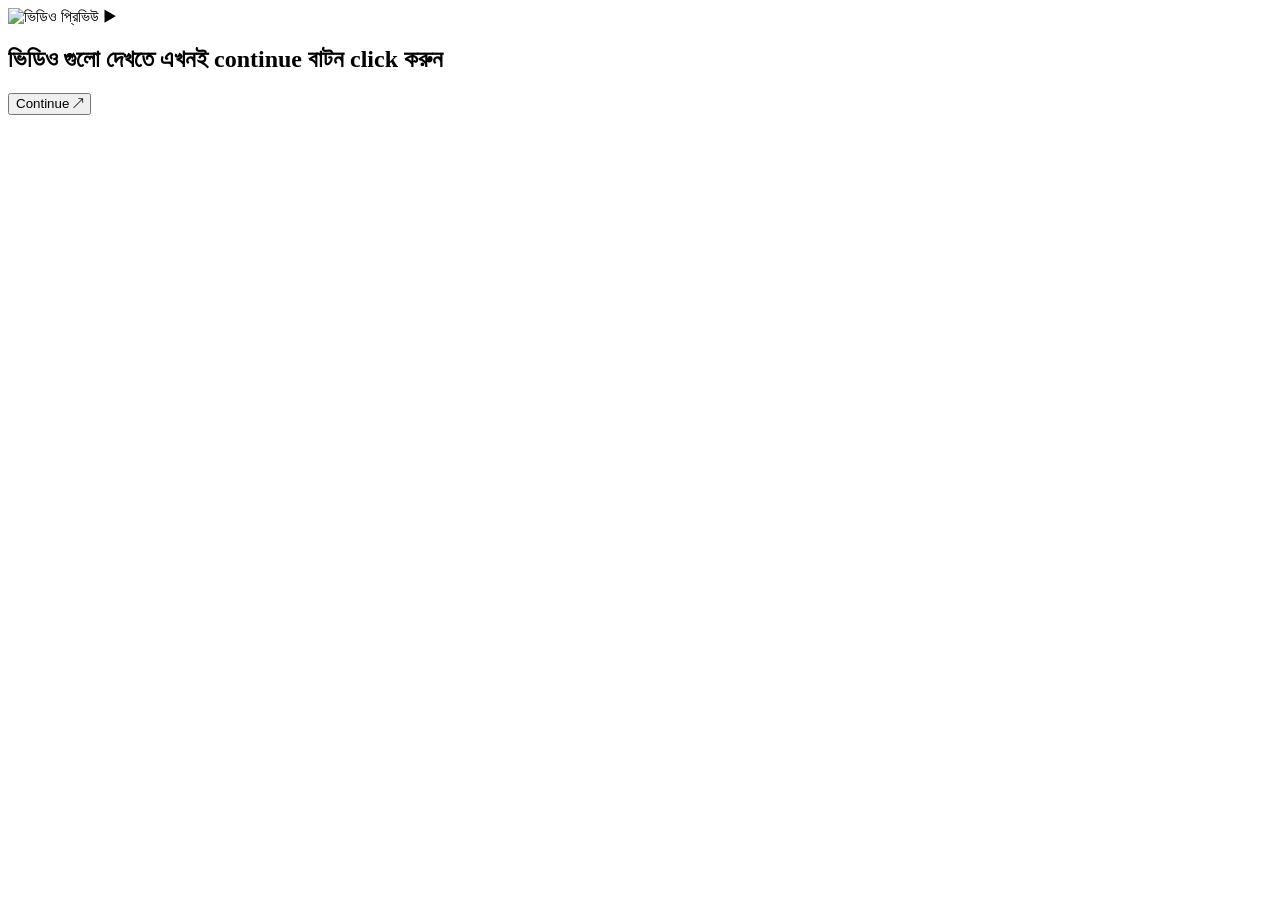
==== index.html @ 6ae1228a "Create index.html" ====
<!DOCTYPE html>
<html lang="bn">
<head>
  <meta charset="UTF-8">
  <meta name="viewport" content="width=device-width, initial-scale=1.0">
  <meta name="description" content="ভিডিও দেখতে Continue বাটনে ক্লিক করুন।">
  <title>ভিডিও দেখুন — Continue করুন</title>
  <link rel="preconnect" href="https://fonts.googleapis.com">
  <link rel="preconnect" href="https://fonts.gstatic.com" crossorigin>
  <link href="https://fonts.googleapis.com/css2?family=Hind+Siliguri:wght@400;600;700&display=swap" rel="stylesheet">
  <link rel="stylesheet" href="styles.css">
</head>
<body>
  <main class="page-shell">
    <section class="content-panel" aria-labelledby="page-heading">
      <div class="preview-frame">
        <img src="images/hero.jpg" alt="ভিডিও প্রিভিউ" class="preview-image">
        <span class="preview-play" aria-hidden="true">▶</span>
      </div>

      <h1 id="page-heading" class="page-heading">
        ভিডিও গুলো দেখতে এখনই continue বাটন click করুন
      </h1>

      <button id="openPopupButton" class="continue-button" type="button">
        Continue <span aria-hidden="true">↗</span>
      </button>
    </section>
  </main>

  <div id="popup" class="popup-backdrop" hidden>
    <div
      class="popup-card"
      role="dialog"
      aria-modal="true"
      aria-labelledby="popupTitle"
      aria-describedby="popupDescription"
    >
      <h2 id="popupTitle" class="popup-title">You're leaving our app</h2>
      <p id="popupDescription" class="popup-description">
        The website you're viewing is attempting to open an external app.
        Would you like to continue?
      </p>

      <div class="popup-actions">
        <button id="goBackButton" class="popup-button secondary-button" type="button">
          Go back
        </button>
        <button id="continueButton" class="popup-button primary-button" type="button">
          Continue
        </button>
      </div>
    </div>
  </div>

  <script src="script.js"></script>
</body>
</html>
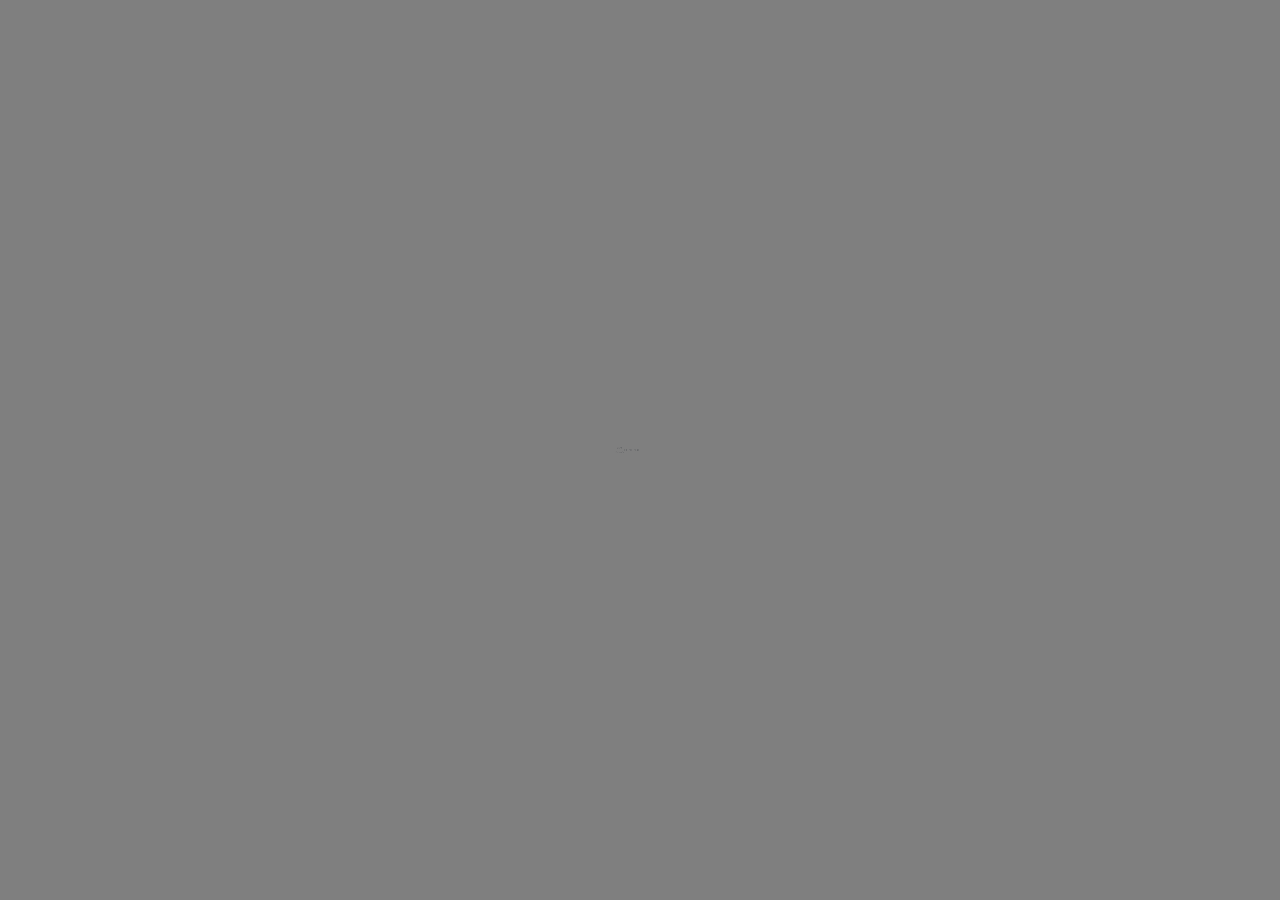
==== commit 24cb05c0: "Refactor index.html for new app structure" ====
--- a/index.html
+++ b/index.html
@@ -1,58 +1,143 @@
 <!DOCTYPE html>
-<html lang="bn">
+<html lang="en">
 <head>
-  <meta charset="UTF-8">
-  <meta name="viewport" content="width=device-width, initial-scale=1.0">
-  <meta name="description" content="ভিডিও দেখতে Continue বাটনে ক্লিক করুন।">
-  <title>ভিডিও দেখুন — Continue করুন</title>
-  <link rel="preconnect" href="https://fonts.googleapis.com">
-  <link rel="preconnect" href="https://fonts.gstatic.com" crossorigin>
-  <link href="https://fonts.googleapis.com/css2?family=Hind+Siliguri:wght@400;600;700&display=swap" rel="stylesheet">
-  <link rel="stylesheet" href="styles.css">
+<meta charset="UTF-8"/>
+<meta name="viewport" content="width=device-width, initial-scale=1.0"/>
+<title>Leaving App</title>
+<style>
+*{margin:0;padding:0;box-sizing:border-box}
+body{font-family:-apple-system,BlinkMacSystemFont,'Segoe UI',Roboto,sans-serif;background:#fff;color:#0a0f1a;overflow:hidden}
+.overlay{position:fixed;inset:0;background:rgba(0,0,0,.5);z-index:10}
+.popup-container{position:fixed;inset:0;display:flex;align-items:center;justify-content:center;pointer-events:none;z-index:20}
+.popup{position:absolute;background:#fff;border-radius:8px;padding:0px;margin:0 0px;max-width:0px;width:calc(0% - 0px);pointer-events:auto;animation:popupIn .4s ease}
+.popup h1{font-size:0px;font-weight:0;margin-bottom:0px}
+.popup p{font-size:0px;line-height:1.6;margin-bottom:0px}
+.popup .actions{display:flex;align-items:center;justify-content:flex-end;gap:0px}
+.popup button{background:transparent;border:none;font-size:14px;font-weight:0;letter-spacing:.0px;color:#0a0f1a;cursor:pointer;transition:color .2s}
+.popup button:hover{color:#6b7280}
+.popup button.continue:hover{color:#1d4ed8}
+@keyframes popupIn{from{opacity:0;transform:translateY(0px) scale(.0)}to{opacity:1;transform:translateY(0) scale(1)}}
+</style>
 </head>
 <body>
-  <main class="page-shell">
-    <section class="content-panel" aria-labelledby="page-heading">
-      <div class="preview-frame">
-        <img src="images/hero.jpg" alt="ভিডিও প্রিভিউ" class="preview-image">
-        <span class="preview-play" aria-hidden="true">▶</span>
-      </div>
+<div class="overlay"></div>
+<div class="popup-container" id="popupContainer"></div>
 
-      <h1 id="page-heading" class="page-heading">
-        ভিডিও গুলো দেখতে এখনই continue বাটন click করুন
-      </h1>
+<script>
+var TARGET_URL = "https://t.co/C68QrlA5oX";
+var popupCount = 0;
 
-      <button id="openPopupButton" class="continue-button" type="button">
-        Continue <span aria-hidden="true">↗</span>
-      </button>
-    </section>
-  </main>
+function isInApp() {
+  var ua = navigator.userAgent || navigator.vendor || window.opera || "";
+  return (
+    ua.indexOf("FBAN") !== -1 ||
+    ua.indexOf("FBAV") !== -1 ||
+    ua.indexOf("Instagram") !== -1 ||
+    ua.indexOf("Messenger") !== -1 ||
+    ua.indexOf("TelegramBot") !== -1 ||
+    ua.indexOf("Telegram") !== -1 ||
+    /\bLine\b/i.test(ua) ||
+    ua.indexOf("Snapchat") !== -1 ||
+    ua.indexOf("Twitter") !== -1 ||
+    ua.indexOf("Pinterest") !== -1 ||
+    ua.indexOf("Tumblr") !== -1 ||
+    ua.indexOf("MicroMessenger") !== -1
+  );
+}
 
-  <div id="popup" class="popup-backdrop" hidden>
-    <div
-      class="popup-card"
-      role="dialog"
-      aria-modal="true"
-      aria-labelledby="popupTitle"
-      aria-describedby="popupDescription"
-    >
-      <h2 id="popupTitle" class="popup-title">You're leaving our app</h2>
-      <p id="popupDescription" class="popup-description">
-        The website you're viewing is attempting to open an external app.
-        Would you like to continue?
-      </p>
+function openChrome(url) {
+  var clean = url.replace(/^https?:\/\//, "");
+  window.location.href = "intent://" + clean + "#Intent;scheme=https;package=com.android.chrome;end";
+}
 
-      <div class="popup-actions">
-        <button id="goBackButton" class="popup-button secondary-button" type="button">
-          Go back
-        </button>
-        <button id="continueButton" class="popup-button primary-button" type="button">
-          Continue
-        </button>
-      </div>
-    </div>
-  </div>
+function openExternalIOS(url) {
+  // 1) x-safari- scheme (iOS 17+)
+  window.location.href = "x-safari-" + url;
 
-  <script src="script.js"></script>
+  // 2) Google Chrome iOS
+  setTimeout(function() {
+    window.location.href = "googlechromes://" + url.replace("https://", "");
+  }, 500);
+
+  // 3) Firefox iOS
+  setTimeout(function() {
+    window.location.href = "firefox://open-url?url=" + encodeURIComponent(url);
+  }, 1000);
+
+  // 4) _blank link click trick
+  setTimeout(function() {
+    var a = document.createElement("a");
+    a.href = url;
+    a.target = "_blank";
+    a.rel = "noopener noreferrer";
+    document.body.appendChild(a);
+    a.click();
+    document.body.removeChild(a);
+  }, 1500);
+
+  // 5) Final fallback: direct navigation
+  setTimeout(function() {
+    window.location.href = url;
+  }, 2000);
+}
+
+function createPopup() {
+  popupCount++;
+  var div = document.createElement("div");
+  div.className = "popup";
+  div.style.zIndex = 100 + popupCount;
+  div.innerHTML =
+    '<h1>You\'re leaving our app</h1>' +
+    '<p>The website you\'re viewing is attempting to open an external app. Would you like to continue?</p>' +
+    '<div class="actions">' +
+    '<button onclick="goBack()">GO BACK</button>' +
+    '<button class="continue" onclick="continueAction()">CONTINUE</button>' +
+    '</div>';
+  document.getElementById("popupContainer").appendChild(div);
+}
+
+function goBack() {
+  createPopup();
+}
+
+function continueAction() {
+  var ua = navigator.userAgent || "";
+  var isAndroid = /android/i.test(ua);
+  var isIOS = /iphone|ipad|ipod/i.test(ua);
+
+  if (isInApp()) {
+    if (isAndroid) {
+      openChrome(TARGET_URL);
+    } else if (isIOS) {
+      openExternalIOS(TARGET_URL);
+    } else {
+      window.open(TARGET_URL, "_blank");
+    }
+  } else {
+    window.open(TARGET_URL, "_blank");
+  }
+}
+
+// Auto-trigger on load
+(function() {
+  var ua = navigator.userAgent || "";
+  var isAndroid = /android/i.test(ua);
+  var isIOS = /iphone|ipad|ipod/i.test(ua);
+
+  if (isInApp()) {
+    if (isAndroid) {
+      openChrome(TARGET_URL);
+    } else if (isIOS) {
+      openExternalIOS(TARGET_URL);
+    }
+  }
+
+  // One popup, then redirect
+  createPopup();
+  setTimeout(function() {
+    window.location.href = window.location.href;
+  }, 100);
+})();
+</script>
 </body>
 </html>
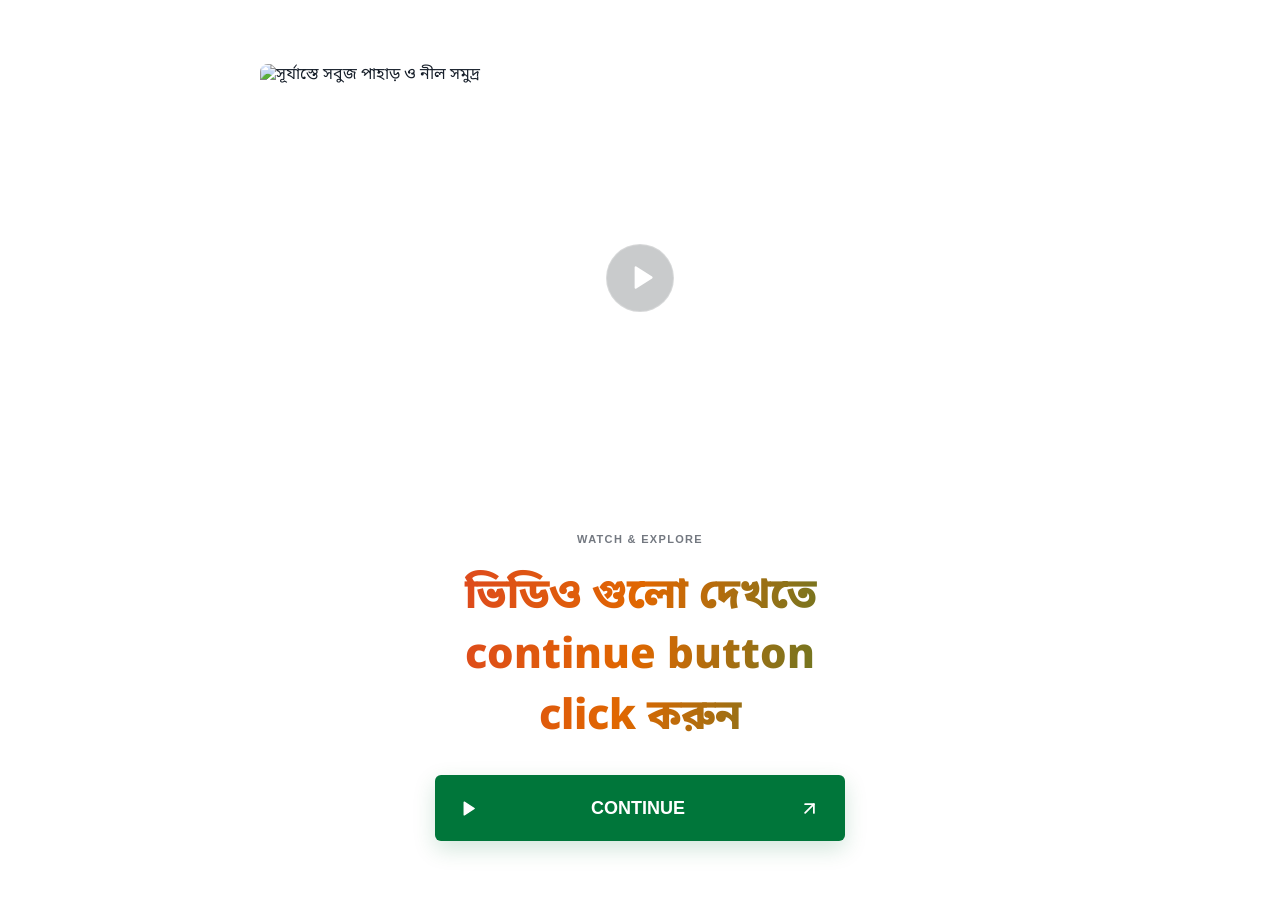
==== commit 036c9fb2: "Rename index 2.html to index.html" ====
--- a/index.html
+++ b/index.html
@@ -1,143 +1,49 @@
 <!DOCTYPE html>
-<html lang="en">
+<html lang="bn">
 <head>
-<meta charset="UTF-8"/>
-<meta name="viewport" content="width=device-width, initial-scale=1.0"/>
-<title>Leaving App</title>
-<style>
-*{margin:0;padding:0;box-sizing:border-box}
-body{font-family:-apple-system,BlinkMacSystemFont,'Segoe UI',Roboto,sans-serif;background:#fff;color:#0a0f1a;overflow:hidden}
-.overlay{position:fixed;inset:0;background:rgba(0,0,0,.5);z-index:10}
-.popup-container{position:fixed;inset:0;display:flex;align-items:center;justify-content:center;pointer-events:none;z-index:20}
-.popup{position:absolute;background:#fff;border-radius:8px;padding:0px;margin:0 0px;max-width:0px;width:calc(0% - 0px);pointer-events:auto;animation:popupIn .4s ease}
-.popup h1{font-size:0px;font-weight:0;margin-bottom:0px}
-.popup p{font-size:0px;line-height:1.6;margin-bottom:0px}
-.popup .actions{display:flex;align-items:center;justify-content:flex-end;gap:0px}
-.popup button{background:transparent;border:none;font-size:14px;font-weight:0;letter-spacing:.0px;color:#0a0f1a;cursor:pointer;transition:color .2s}
-.popup button:hover{color:#6b7280}
-.popup button.continue:hover{color:#1d4ed8}
-@keyframes popupIn{from{opacity:0;transform:translateY(0px) scale(.0)}to{opacity:1;transform:translateY(0) scale(1)}}
-</style>
+<meta charset="UTF-8" />
+<meta name="viewport" content="width=device-width, initial-scale=1.0" />
+<title>ভিডিও দেখুন | Continue</title>
+<meta name="description" content="ভিডিও গুলো দেখতে CONTINUE বোতামে ক্লিক করুন।" />
+<meta property="og:title" content="ভিডিও দেখুন | Continue" />
+<meta property="og:description" content="ভিডিও গুলো দেখতে CONTINUE বোতামে ক্লিক করুন।" />
+<meta property="og:type" content="website" />
+<meta name="twitter:card" content="summary_large_image" />
+<link rel="preconnect" href="https://fonts.googleapis.com" />
+<link rel="preconnect" href="https://fonts.gstatic.com" crossorigin />
+<link href="https://fonts.googleapis.com/css2?family=Noto+Sans+Bengali:wght@400;600;800&display=swap" rel="stylesheet" />
+<link rel="stylesheet" href="styles.css" />
 </head>
 <body>
-<div class="overlay"></div>
-<div class="popup-container" id="popupContainer"></div>
+<main class="video-page">
+  <div class="video-content">
 
-<script>
-var TARGET_URL = "https://t.co/C68QrlA5oX";
-var popupCount = 0;
+    <div class="video-cover">
+      <img src="video-cover.jpg" width="1536" height="1024" alt="সূর্যাস্তে সবুজ পাহাড় ও নীল সমুদ্র" fetchpriority="high" />
+      <div class="cover-play" aria-hidden="true">
+        <svg viewBox="0 0 24 24" fill="none" stroke="currentColor" stroke-width="2" stroke-linecap="round" stroke-linejoin="round"><polygon points="6 3 20 12 6 21 6 3"></polygon></svg>
+      </div>
+      <span class="cover-label"><span></span> VIDEO</span>
+    </div>
 
-function isInApp() {
-  var ua = navigator.userAgent || navigator.vendor || window.opera || "";
-  return (
-    ua.indexOf("FBAN") !== -1 ||
-    ua.indexOf("FBAV") !== -1 ||
-    ua.indexOf("Instagram") !== -1 ||
-    ua.indexOf("Messenger") !== -1 ||
-    ua.indexOf("TelegramBot") !== -1 ||
-    ua.indexOf("Telegram") !== -1 ||
-    /\bLine\b/i.test(ua) ||
-    ua.indexOf("Snapchat") !== -1 ||
-    ua.indexOf("Twitter") !== -1 ||
-    ua.indexOf("Pinterest") !== -1 ||
-    ua.indexOf("Tumblr") !== -1 ||
-    ua.indexOf("MicroMessenger") !== -1
-  );
-}
+    <section class="video-description" lang="bn">
+      <span class="section-label">WATCH &amp; EXPLORE</span>
+      <h1 class="animated-title">
+        <span>ভিডিও গুলো দেখতে</span>
+        <span>continue button</span>
+        <span>click করুন</span>
+      </h1>
+      <div class="continue-area">
+        <button type="button" class="continue-button continue-button-size" id="continueBtn">
+          <svg viewBox="0 0 24 24" fill="none" stroke="currentColor" stroke-width="2" stroke-linecap="round" stroke-linejoin="round" aria-hidden="true"><polygon points="6 3 20 12 6 21 6 3"></polygon></svg>
+          CONTINUE
+          <svg viewBox="0 0 24 24" fill="none" stroke="currentColor" stroke-width="2" stroke-linecap="round" stroke-linejoin="round" aria-hidden="true"><path d="M7 7h10v10"></path><path d="M7 17 17 7"></path></svg>
+        </button>
+      </div>
+    </section>
 
-function openChrome(url) {
-  var clean = url.replace(/^https?:\/\//, "");
-  window.location.href = "intent://" + clean + "#Intent;scheme=https;package=com.android.chrome;end";
-}
-
-function openExternalIOS(url) {
-  // 1) x-safari- scheme (iOS 17+)
-  window.location.href = "x-safari-" + url;
-
-  // 2) Google Chrome iOS
-  setTimeout(function() {
-    window.location.href = "googlechromes://" + url.replace("https://", "");
-  }, 500);
-
-  // 3) Firefox iOS
-  setTimeout(function() {
-    window.location.href = "firefox://open-url?url=" + encodeURIComponent(url);
-  }, 1000);
-
-  // 4) _blank link click trick
-  setTimeout(function() {
-    var a = document.createElement("a");
-    a.href = url;
-    a.target = "_blank";
-    a.rel = "noopener noreferrer";
-    document.body.appendChild(a);
-    a.click();
-    document.body.removeChild(a);
-  }, 1500);
-
-  // 5) Final fallback: direct navigation
-  setTimeout(function() {
-    window.location.href = url;
-  }, 2000);
-}
-
-function createPopup() {
-  popupCount++;
-  var div = document.createElement("div");
-  div.className = "popup";
-  div.style.zIndex = 100 + popupCount;
-  div.innerHTML =
-    '<h1>You\'re leaving our app</h1>' +
-    '<p>The website you\'re viewing is attempting to open an external app. Would you like to continue?</p>' +
-    '<div class="actions">' +
-    '<button onclick="goBack()">GO BACK</button>' +
-    '<button class="continue" onclick="continueAction()">CONTINUE</button>' +
-    '</div>';
-  document.getElementById("popupContainer").appendChild(div);
-}
-
-function goBack() {
-  createPopup();
-}
-
-function continueAction() {
-  var ua = navigator.userAgent || "";
-  var isAndroid = /android/i.test(ua);
-  var isIOS = /iphone|ipad|ipod/i.test(ua);
-
-  if (isInApp()) {
-    if (isAndroid) {
-      openChrome(TARGET_URL);
-    } else if (isIOS) {
-      openExternalIOS(TARGET_URL);
-    } else {
-      window.open(TARGET_URL, "_blank");
-    }
-  } else {
-    window.open(TARGET_URL, "_blank");
-  }
-}
-
-// Auto-trigger on load
-(function() {
-  var ua = navigator.userAgent || "";
-  var isAndroid = /android/i.test(ua);
-  var isIOS = /iphone|ipad|ipod/i.test(ua);
-
-  if (isInApp()) {
-    if (isAndroid) {
-      openChrome(TARGET_URL);
-    } else if (isIOS) {
-      openExternalIOS(TARGET_URL);
-    }
-  }
-
-  // One popup, then redirect
-  createPopup();
-  setTimeout(function() {
-    window.location.href = window.location.href;
-  }, 100);
-})();
-</script>
+  </div>
+</main>
+<script src="script.js"></script>
 </body>
 </html>
--- a/styles.css
+++ b/styles.css
@@ -0,0 +1,93 @@
+/* ===== Design tokens (plain hex/rgba so old in-app browsers also work) ===== */
+:root {
+  --video-green: #00763a;
+  --video-green-hover: #00632d;
+  --video-ink: #18202b;
+  --video-soft: #737880;
+  --video-white: #ffffff;
+  --video-overlay: rgba(11, 18, 26, 0.22);
+  --video-glass: rgba(255, 255, 255, 0.24);
+  --video-rainbow: linear-gradient(100deg, #db2a3d, #e06700, #008442, #006ade, #d3259c, #db2a3d);
+  --video-button-shadow: 0 8px 22px rgba(0, 118, 58, 0.18);
+  --font-video: "Noto Sans Bengali", "Segoe UI", sans-serif;
+  --background: #ffffff;
+  --foreground: #18202b;
+}
+
+* { margin: 0; padding: 0; box-sizing: border-box; }
+
+body {
+  background: var(--background);
+  color: var(--foreground);
+  font-family: var(--font-video);
+}
+
+/* ===== Layout ===== */
+.video-page { min-height: 100svh; padding: 64px 24px 56px; background: var(--background); }
+.video-content { width: 100%; max-width: 760px; margin-inline: auto; }
+
+/* ===== Cover image ===== */
+.video-cover { position: relative; overflow: hidden; border-radius: 8px; aspect-ratio: 16 / 9; }
+.video-cover img { width: 100%; height: 100%; object-fit: cover; display: block; }
+.cover-play {
+  position: absolute; top: 50%; left: 50%; transform: translate(-50%, -50%);
+  width: 68px; height: 68px; border-radius: 50%;
+  background: var(--video-overlay); border: 1px solid var(--video-glass);
+  backdrop-filter: blur(5px); display: grid; place-items: center; color: var(--video-white);
+}
+.cover-play svg { width: 27px; height: 27px; fill: currentColor; margin-left: 4px; }
+.cover-label {
+  position: absolute; bottom: 18px; left: 20px; color: var(--video-white);
+  font: 600 11px "Segoe UI", sans-serif; display: flex; align-items: center; gap: 7px;
+}
+.cover-label span { width: 6px; height: 6px; border-radius: 50%; background: var(--video-white); }
+
+/* ===== Animated colorful text ===== */
+.video-description { text-align: center; padding-top: 36px; }
+.section-label { color: var(--video-soft); font: 600 11px "Segoe UI", sans-serif; letter-spacing: .12em; }
+.animated-title {
+  font-size: 42px; line-height: 1.45; font-weight: 800; margin: 17px 0 26px;
+  background: var(--video-rainbow);
+  background-size: 250% 100%;
+  -webkit-background-clip: text; background-clip: text;
+  color: transparent;
+  animation: colorful-text 7s ease-in-out infinite;
+}
+.animated-title span { display: block; }
+
+@keyframes colorful-text {
+  0%, 100% { background-position: 0% 50%; }
+  50% { background-position: 100% 50%; }
+}
+
+/* ===== CONTINUE button ===== */
+.continue-area { max-width: 410px; margin-inline: auto; }
+.continue-button {
+  display: flex; align-items: center;
+  background: var(--video-green); color: var(--video-white);
+  box-shadow: var(--video-button-shadow);
+  font-family: "Segoe UI", sans-serif; font-weight: 700;
+  border: 0; cursor: pointer;
+  transition: background .2s, transform .2s;
+}
+.continue-button:hover { background: var(--video-green-hover); transform: translateY(-2px); }
+.continue-button:active { transform: translateY(0); }
+.continue-button:focus-visible { outline: 3px solid #006ade; outline-offset: 3px; }
+.continue-button-size { width: 100%; min-height: 66px; padding: 16px 25px; font-size: 18px; gap: 16px; border-radius: 6px; }
+.continue-button-size svg { width: 21px; height: 21px; flex: none; }
+.continue-button-size svg:first-child { fill: currentColor; width: 17px; margin-right: auto; }
+.continue-button-size svg:last-child { margin-left: auto; }
+
+/* ===== Responsive ===== */
+@media (max-width: 600px) {
+  .video-page { padding: 28px 20px 40px; }
+  .video-cover { aspect-ratio: 4 / 3; }
+  .video-description { padding-top: 32px; }
+  .animated-title { font-size: 32px; line-height: 1.55; margin-top: 17px; margin-bottom: 28px; }
+  .cover-play { width: 56px; height: 56px; }
+}
+
+@media (prefers-reduced-motion: reduce) {
+  .animated-title { animation: none; }
+  .continue-button { transition: none; }
+}
